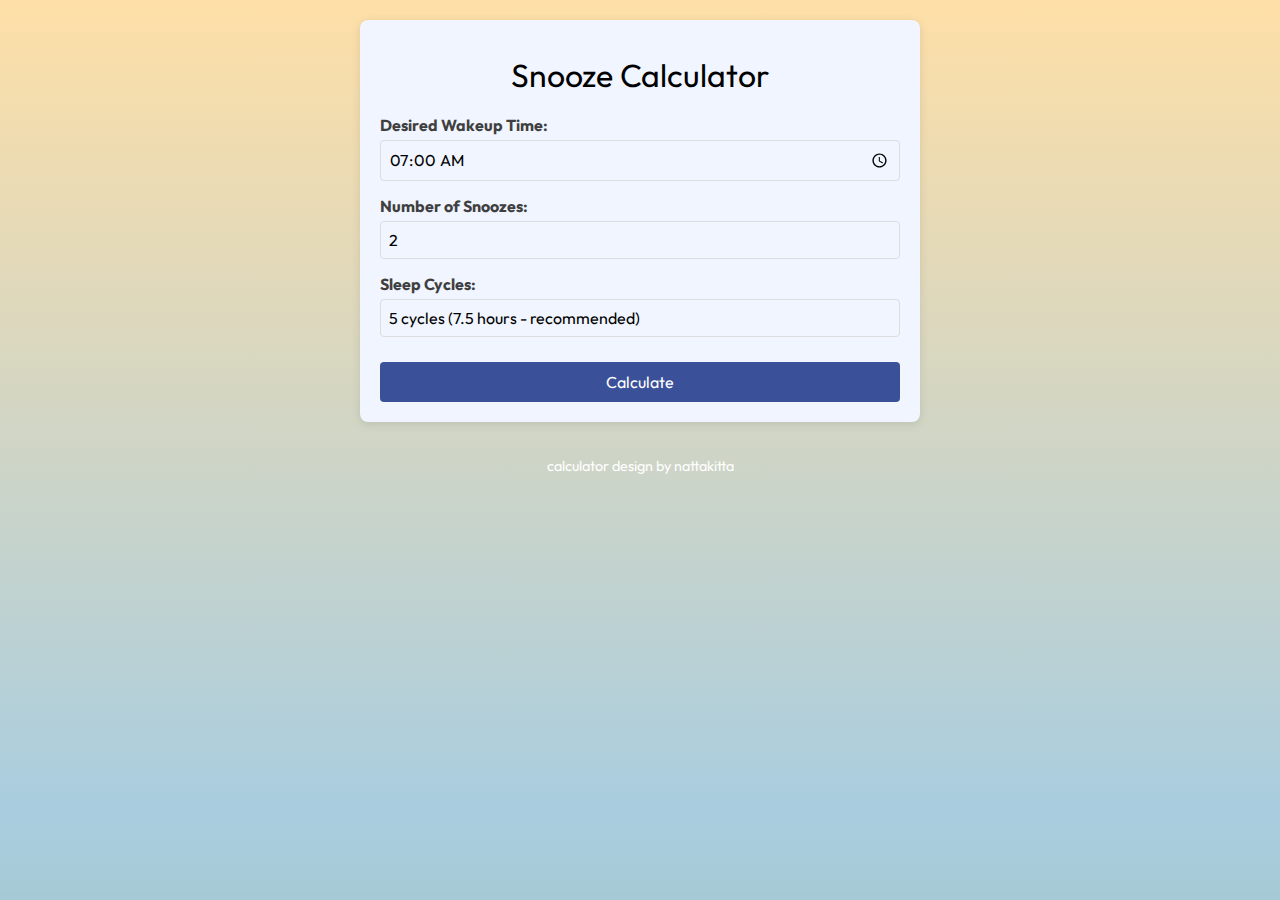
==== index.html @ 120424ff "update image assets" ====
<html>
	<head>
		<title>⏰ snooze calculator</title>
			<meta name="viewport" content="width=device-width, initial-scale=1">
			<link href="assets/reset.css" rel="stylesheet">
			<link href="assets/style.css" rel="stylesheet">

			<style>
			@import url('https://fonts.googleapis.com/css2?family=Outfit:wght@100..900&display=swap');
			@import url('https://fonts.googleapis.com/css2?family=Inter:ital,opsz,wght@0,14..32,100..900;1,14..32,100..900&display=swap');
			</style>

			<script defer src="./assets/main.js"></script>
	</head>

	<body>
		<div class="calculator" id="calculator">
			<h1>Snooze Calculator</h1>

			<div class="form-group">
				<label for="wakeupTime">Desired Wakeup Time:</label>
				<input type="time" id="wakeupTime" value="07:00" placeholder="07:00" required>
			</div>

			<div class="form-group">
				<label for="snoozeCount">Number of Snoozes:</label>
				<select id="snoozeCount" required>
					<option value="1">1</option>
					<option value="2" selected>2</option>
					<option value="3">3</option>
					<option value="4">4</option>
					<option value="5">5</option>
					<option value="6">6</option>
					<option value="7">7</option>
					<option value="8">8</option>
				</select>
			</div>

			<div class="form-group">
				<label for="sleepCycles">Sleep Cycles:</label>
				<select id="sleepCycles" required>
					<option value="2">2 cycles (3 hours)</option>
					<option value="3">3 cycles (4.5 hours)</option>
					<option value="4">4 cycles (6 hours)</option>
					<option value="5" selected>5 cycles (7.5 hours - recommended)</option>
					<option value="6">6 cycles (9 hours)</option>
				</select>
				<small></small>
			</div>

			<button id="calculateButton">Calculate</button>

			<div class="results" id="results">
				<h2>Your Sleep Schedule</h2>
				
				<div class="timeline">
					<div class="time-entry bedtime-entry" id="bedtimeEntry">
						<div class="icon">
							<div>
								<div class="entry-title">Go to bed at</div>
								<div class="time" id="bedtime"></div>
							</div>
								<img src="assets/images/bed-icon.png">
						</div>
					</div>
					
					<div class="time-entry alarm-entry" id="alarmEntry">
						<div class="icon">
							<div>
								<div class="entry-title">Set alarm for</div>
								<div class="time" id="alarmTime"></div>
							</div>
								<img src="assets/images/man-alarm.png">
						</div>
					</div>
					
					<div class="time-entry wakeup-entry" id="wakeupEntry">
						<div class="icon">
							<div>
								<div class="entry-title">Final wake-up time</div>
								<div class="time" id="finalWakeup"></div>
							</div>
								<img src="assets/images/sun.png">
						</div>
					</div>
				</div>
				<div class="explanation">
					<p id="calculation"></p>
				</div>
			</div>
		</div>
	</body>
	<footer>
		<p>calculator design by nattakitta</p>
	</footer>
</html>
---- assets/style.css ----
:root {
	--font-base: "Outfit", sans-serif;

	--base-size: 16px;
	--gutter: 15px;
	--gap: 10px;
	--border-radius: 5px;

	--lightblue: #96adf3;
	--blue: #3a5199;
	--dark-blue: #2c3e75;
	--navy: #1a285b;
	--grey: #3f3f3f;
	--light: #f0f5ff;
	--white: #ffffff;
	
	--orange: #ff9f43;
	--lightorange:#ffd0d0;

	--red: #ff6b6b;
	--lightred: #ffd0d0;
}

#calculation {
	margin-top: 20px;
	font-size: calc(var(--base-size)*0.9);
	color: var(--blue);
}


/* Result display */
.results {
	padding: var(--gutter);
	border-radius: 4px;
	background-color: var(--light);
	display: none;
}
.results h2 {
	color: var(--blue);
	font-size: calc(var(--base-size)* 1.4);
	margin-bottom: var(--gap);
	margin-top: 20px;
	animation: fadeIn 0.8s;
}

.explanation {
	margin-top: 20px;
	font-size: 0.9em;
}

/* Timeline */

.timeline {
	position: relative;
	margin: 25px 0;
	padding-left: 30px;
}

.time-entry:before {
	content: '';
	position: absolute;
	/* background: var(--white); */
	/* border: 1px solid var(--blue); */
	box-shadow: 3px var(--dark);
	left: -40px;
	top: 10px;
	width: 30px;
	height: 30px;
	/* border-radius: 50%; */
}

.time-entry {
	position: relative;
	margin-bottom: 25px;
	padding: var(--gutter);
	background: var(--white);
	border-radius: var(--border-radius);
	box-shadow: 0 3px 10px rgba(0, 0, 0, 0.1);
	transform: translateX(50px);
	opacity: 0.1;
	transition: all 0.5s;
}

.time-entry.show {
	transform: translateX(0);
	opacity: 1;
}

.time-entry:after {
	content: '';
	position: absolute;
	left: -12px;
	top: 15px;
	width: 12px;
	height: 2px;
	background: var(--blue);
}

.entry-title {
	font-weight: bold;
	color: var(--dark-blue);
}

.time {
	font-weight: bold;
	font-size: 1.5em;
	color: var(--red);
}

/* Animation */

@keyframes fadeIn {
	from { opacity: 0; }
	to { opacity: 1; }
}

@keyframes growLine {
	from { height: 0; }
	to { height: 100%; }
}

@keyframes pulse {
	0% { transform: scale(1); }
	50% { transform: scale(1.05); }
	100% { transform: scale(1); }
}

@keyframes gradient-animation {
	0%{
		background-position: 0% 50%;
	}
	50%{
		background-position: 100% 50%;
	}
	100%{
		background-position: 0% 50%;
	}
}

.pulse {
	animation: pulse 1s;
}

.icon {
	display: flex;
	justify-content: space-between;
}

/* Content Icon */

.bedtime-entry:before {
	content: '🛌';
}

.alarm-entry:before {
	content: '⏰';
}

.wakeup-entry:before {
	content: '🌞';
}

.calculator {
	background-color: var(--light);
	border-radius: 8px;
	padding: 20px;
	box-shadow: 0 2px 10px rgba(0,0,0,0.1);
}

/* form fill in calculator */

.form-group {
	margin-bottom: var(--gutter);
}


/* Calculator Function */
button {
	font-size: var(--base-size);
	background-color: var(--blue);
	color: white;
	border: none;
	padding: 10px 15px;
	border-radius: 4px;
	width: 100%;
	margin-top: 10px;
	cursor: pointer;
	text-align: center;
	font-family: var(--font-base);
}

button:hover {
	background-color: var(--dark-blue);
}

img {
	width: 20%;
	filter: drop-shadow(20%);
}

input, select {
	width: 100%;
	padding: 8px;
	border: 1px solid #ddd;
	border-radius: 4px;
	box-sizing: border-box;
	font-family: var(--font-base);
}

footer {
	margin-top: 35px;
	margin-bottom: 30px;
	text-align: center;
	font-size: calc(var(--base-size)* 0.9);
	color: var(--white);
}

label {
	display: block;
	margin-bottom: 5px;
	font-weight: bold;
	color: var(--grey);
}

body {
	font-family: var(--font-base);
	max-width: 600px;
	margin: 0 auto;
	padding: 20px;
	background: linear-gradient(360deg,#8eb484,#a9cddf,#fedfa7);
	background-size: 180% 180%;
	animation: gradient-animation 12s ease infinite;
}

h1 {
	font-family: "Outfit", sans-serif;
	font-size: calc(var(--base-size)* 2);
	text-align: center;
	margin-bottom: 20px;
	margin-top: var(--gutter);
}

@media (min-width: 500px) {
	
}
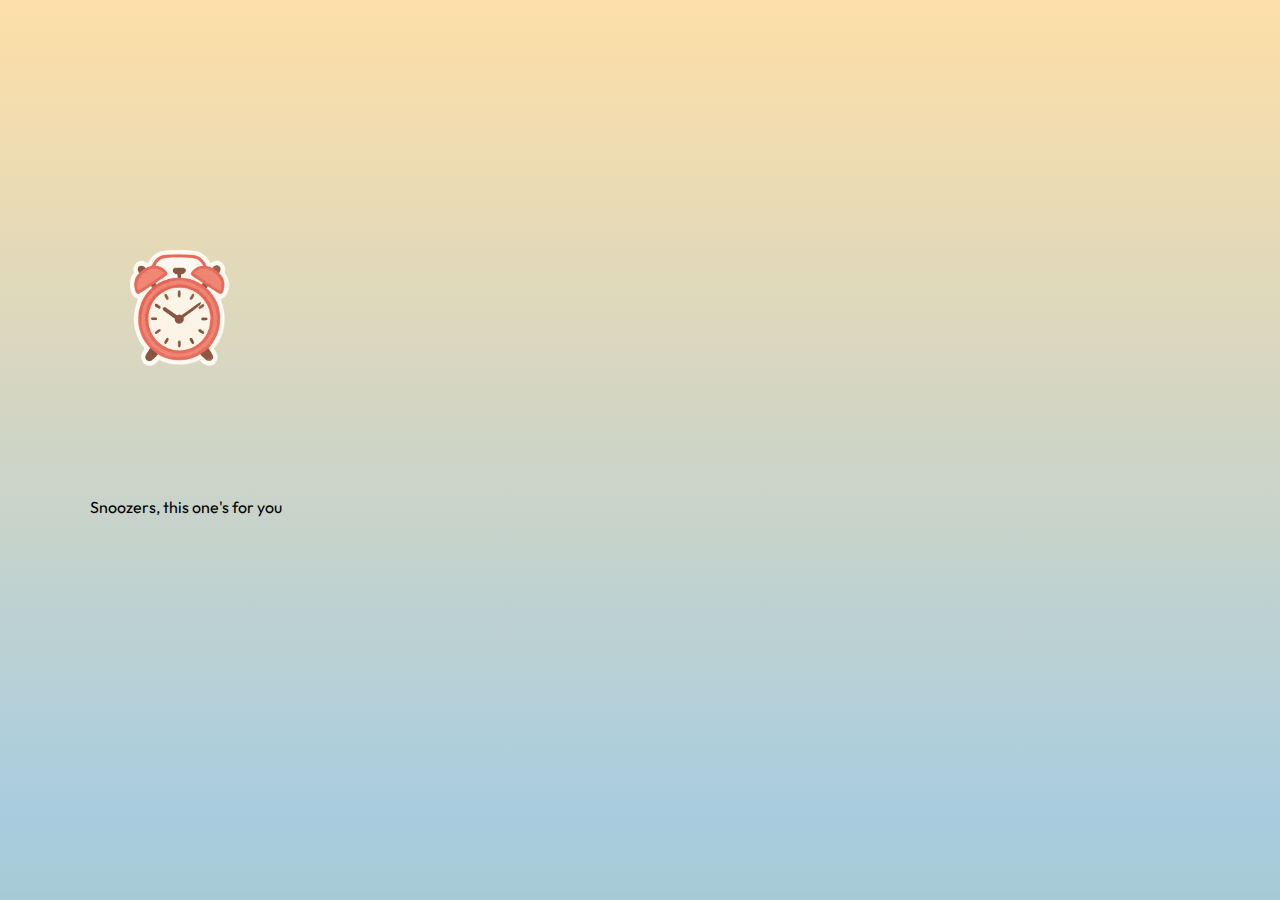
==== commit 76805c81: "Changing landing page" ====
--- a/index.html
+++ b/index.html
@@ -3,94 +3,23 @@
 		<title>⏰ snooze calculator</title>
 			<meta name="viewport" content="width=device-width, initial-scale=1">
 			<link href="assets/reset.css" rel="stylesheet">
-			<link href="assets/style.css" rel="stylesheet">
+			<link href="assets/landing-style.css" rel="stylesheet">
 
 			<style>
-			@import url('https://fonts.googleapis.com/css2?family=Outfit:wght@100..900&display=swap');
-			@import url('https://fonts.googleapis.com/css2?family=Inter:ital,opsz,wght@0,14..32,100..900;1,14..32,100..900&display=swap');
-			</style>
+				@import url('https://fonts.googleapis.com/css2?family=Outfit:wght@100..900&display=swap');
+				@import url('https://fonts.googleapis.com/css2?family=Inter:ital,opsz,wght@0,14..32,100..900;1,14..32,100..900&display=swap');
+				</style>
+		<body>
+			<!-- <h1>Snooze Calculator</h1> -->
 
-			<script defer src="./assets/main.js"></script>
-	</head>
-
-	<body>
-		<div class="calculator" id="calculator">
-			<h1>Snooze Calculator</h1>
-
-			<div class="form-group">
-				<label for="wakeupTime">Desired Wakeup Time:</label>
-				<input type="time" id="wakeupTime" value="07:00" placeholder="07:00" required>
-			</div>
-
-			<div class="form-group">
-				<label for="snoozeCount">Number of Snoozes:</label>
-				<select id="snoozeCount" required>
-					<option value="1">1</option>
-					<option value="2" selected>2</option>
-					<option value="3">3</option>
-					<option value="4">4</option>
-					<option value="5">5</option>
-					<option value="6">6</option>
-					<option value="7">7</option>
-					<option value="8">8</option>
-				</select>
-			</div>
-
-			<div class="form-group">
-				<label for="sleepCycles">Sleep Cycles:</label>
-				<select id="sleepCycles" required>
-					<option value="2">2 cycles (3 hours)</option>
-					<option value="3">3 cycles (4.5 hours)</option>
-					<option value="4">4 cycles (6 hours)</option>
-					<option value="5" selected>5 cycles (7.5 hours - recommended)</option>
-					<option value="6">6 cycles (9 hours)</option>
-				</select>
-				<small></small>
-			</div>
-
-			<button id="calculateButton">Calculate</button>
-
-			<div class="results" id="results">
-				<h2>Your Sleep Schedule</h2>
-				
-				<div class="timeline">
-					<div class="time-entry bedtime-entry" id="bedtimeEntry">
-						<div class="icon">
-							<div>
-								<div class="entry-title">Go to bed at</div>
-								<div class="time" id="bedtime"></div>
-							</div>
-								<img src="assets/images/bed-icon.png">
-						</div>
-					</div>
-					
-					<div class="time-entry alarm-entry" id="alarmEntry">
-						<div class="icon">
-							<div>
-								<div class="entry-title">Set alarm for</div>
-								<div class="time" id="alarmTime"></div>
-							</div>
-								<img src="assets/images/man-alarm.png">
-						</div>
-					</div>
-					
-					<div class="time-entry wakeup-entry" id="wakeupEntry">
-						<div class="icon">
-							<div>
-								<div class="entry-title">Final wake-up time</div>
-								<div class="time" id="finalWakeup"></div>
-							</div>
-								<img src="assets/images/sun.png">
-						</div>
-					</div>
-				</div>
-				<div class="explanation">
-					<p id="calculation"></p>
+			<div class="clock-container">
+				<div>
+					<img src="assets/images/man-alarm.png">
 				</div>
 			</div>
-		</div>
-	</body>
-	<footer>
-		<p>calculator design by nattakitta</p>
-	</footer>
+			<a href="/calculator.html">Snoozers, this one's for you</a>
+		</body>
+		<footer>
+			<!-- <p>design by nattakitta</p> -->
+		</footer>
 </html>--- a/assets/landing-style.css
+++ b/assets/landing-style.css
@@ -0,0 +1,81 @@
+:root {
+	--font-base: "Outfit", sans-serif;
+
+	--base-size: 16px;
+	--gutter: 15px;
+	--gap: 10px;
+	--border-radius: 5px;
+}
+
+/* animation */
+@keyframes gradient-animation {
+	0%{
+		background-position: 0% 50%;
+	}
+	50%{
+		background-position: 100% 50%;
+	}
+	100%{
+		background-position: 0% 50%;
+	}
+}
+
+a {
+	text-align: center;
+	margin: 90px;
+}
+
+.clock-container {
+	animation: shake 0.5s infinite;
+	align-items: center;
+	justify-content: center;
+	margin: 130px;
+	margin-top: 250px;
+}
+
+.clock-container img {
+	max-width: 100px;
+	max-height: max-content;
+}
+
+@keyframes shake {
+	0% { transform: rotate(0deg); }
+	25% { transform: rotate(1deg); }
+	50% { transform: rotate(0deg); }
+	75% { transform: rotate(-1deg); }
+	100% { transform: rotate(0deg); }
+}
+
+div {
+	margin: auto;
+}
+
+button {
+	padding: 1rem 2rem;
+	font-size: 1.5rem;
+	border: none;
+	border-radius: 50px;
+	cursor: pointer;
+	transition: all 0.3s ease;
+	box-shadow: 0 4px 8px rgba(0, 0, 0, 0.2);
+	align-items: center;
+}
+
+button:hover {
+	background-color: var(--dark-blue);
+}
+
+h1 {
+	font-family: "Outfit", sans-serif;
+	font-size: calc(var(--base-size)* 2);
+	text-align: center;
+	margin-bottom: 20px;
+	margin-top: var(--gutter);
+}
+
+body{
+	font-family: "Outfit", sans-serif;
+	background: linear-gradient(360deg,#8eb484,#a9cddf,#fedfa7);
+	background-size: 180% 180%;
+	animation: gradient-animation 12s ease infinite;
+}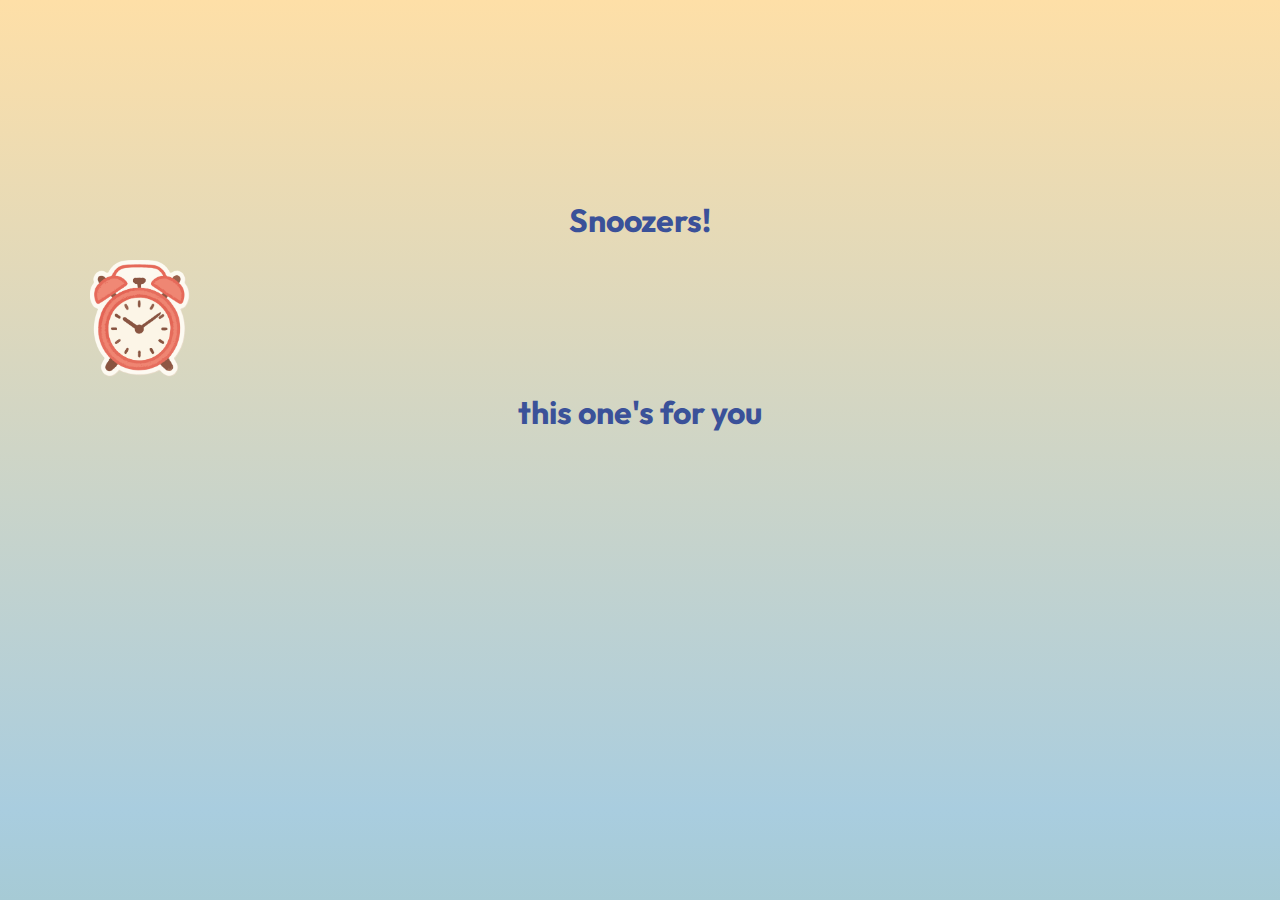
==== commit e5128e60: "Adjust landing page add cta" ====
--- a/index.html
+++ b/index.html
@@ -10,14 +10,15 @@
 				@import url('https://fonts.googleapis.com/css2?family=Inter:ital,opsz,wght@0,14..32,100..900;1,14..32,100..900&display=swap');
 				</style>
 		<body>
-			<!-- <h1>Snooze Calculator</h1> -->
-
-			<div class="clock-container">
-				<div>
-					<img src="assets/images/man-alarm.png">
+			<div class="landing-container">
+				<h1>Snoozers!</h1>
+				<div class="clock-container">
+					<a href="/calculator.html">
+						<img src="assets/images/man-alarm.png">
+					</a>
 				</div>
-			</div>
-			<a href="/calculator.html">Snoozers, this one's for you</a>
+			<h1>this one's for you</h1>
+		</div>
 		</body>
 		<footer>
 			<!-- <p>design by nattakitta</p> -->
--- a/assets/landing-style.css
+++ b/assets/landing-style.css
@@ -5,6 +5,20 @@
 	--gutter: 15px;
 	--gap: 10px;
 	--border-radius: 5px;
+
+	--lightblue: #96adf3;
+	--blue: #3a5199;
+	--dark-blue: #2c3e75;
+	--navy: #1a285b;
+	--grey: #3f3f3f;
+	--light: #f0f5ff;
+	--white: #ffffff;
+	
+	--orange: #ff9f43;
+	--lightorange:#ffd0d0;
+
+	--red: #ff6b6b;
+	--lightred: #ffd0d0;
 }
 
 /* animation */
@@ -25,12 +39,17 @@
 	margin: 90px;
 }
 
+.landing-container {
+	align-items: center;
+	justify-content: center;
+	margin-top: 200px;
+	margin-bottom: 200px;
+}
+
 .clock-container {
 	animation: shake 0.5s infinite;
 	align-items: center;
 	justify-content: center;
-	margin: 130px;
-	margin-top: 250px;
 }
 
 .clock-container img {
@@ -65,12 +84,18 @@
 	background-color: var(--dark-blue);
 }
 
+img:hover {
+	box-shadow: 0 4px 8px rgba(0, 0, 0, 0.2);
+}
+
 h1 {
 	font-family: "Outfit", sans-serif;
 	font-size: calc(var(--base-size)* 2);
 	text-align: center;
 	margin-bottom: 20px;
 	margin-top: var(--gutter);
+	font-weight: bold;
+	color: var(--blue);
 }
 
 body{
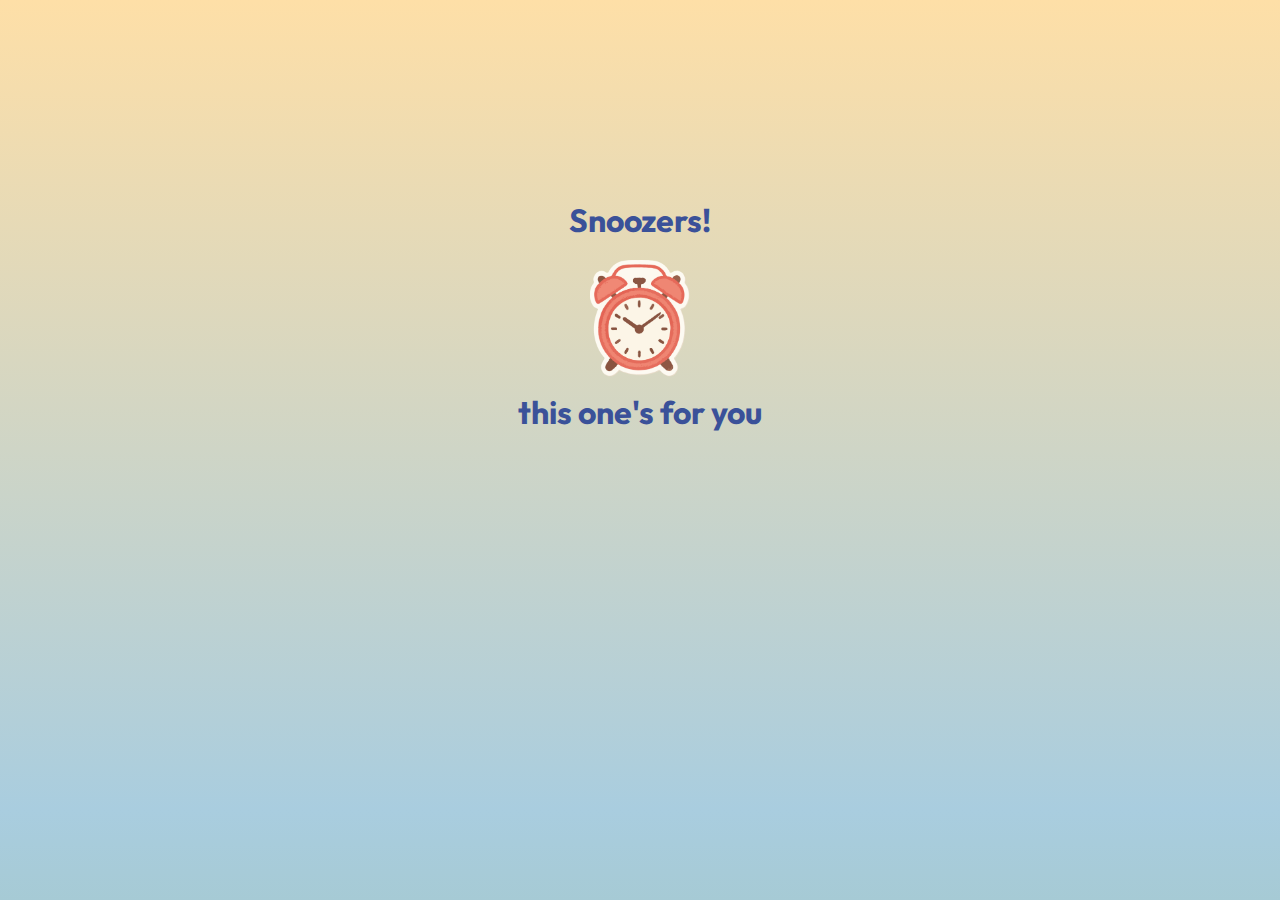
==== commit 265c7122: "Icon landing center" ====
--- a/index.html
+++ b/index.html
@@ -9,12 +9,13 @@
 				@import url('https://fonts.googleapis.com/css2?family=Outfit:wght@100..900&display=swap');
 				@import url('https://fonts.googleapis.com/css2?family=Inter:ital,opsz,wght@0,14..32,100..900;1,14..32,100..900&display=swap');
 				</style>
+	</head>
 		<body>
 			<div class="landing-container">
 				<h1>Snoozers!</h1>
 				<div class="clock-container">
-					<a href="/calculator.html">
-						<img src="assets/images/man-alarm.png">
+					<a href="../calculator.html">
+						<img src="assets/images/man-alarm.png" style="display: block; margin: 0 auto;">
 					</a>
 				</div>
 			<h1>this one's for you</h1>
--- a/assets/landing-style.css
+++ b/assets/landing-style.css
@@ -53,8 +53,10 @@
 }
 
 .clock-container img {
-	max-width: 100px;
-	max-height: max-content;
+	width: 100px;
+	justify-item: center;
+	align-items: center;
+	margin: auto;
 }
 
 @keyframes shake {
